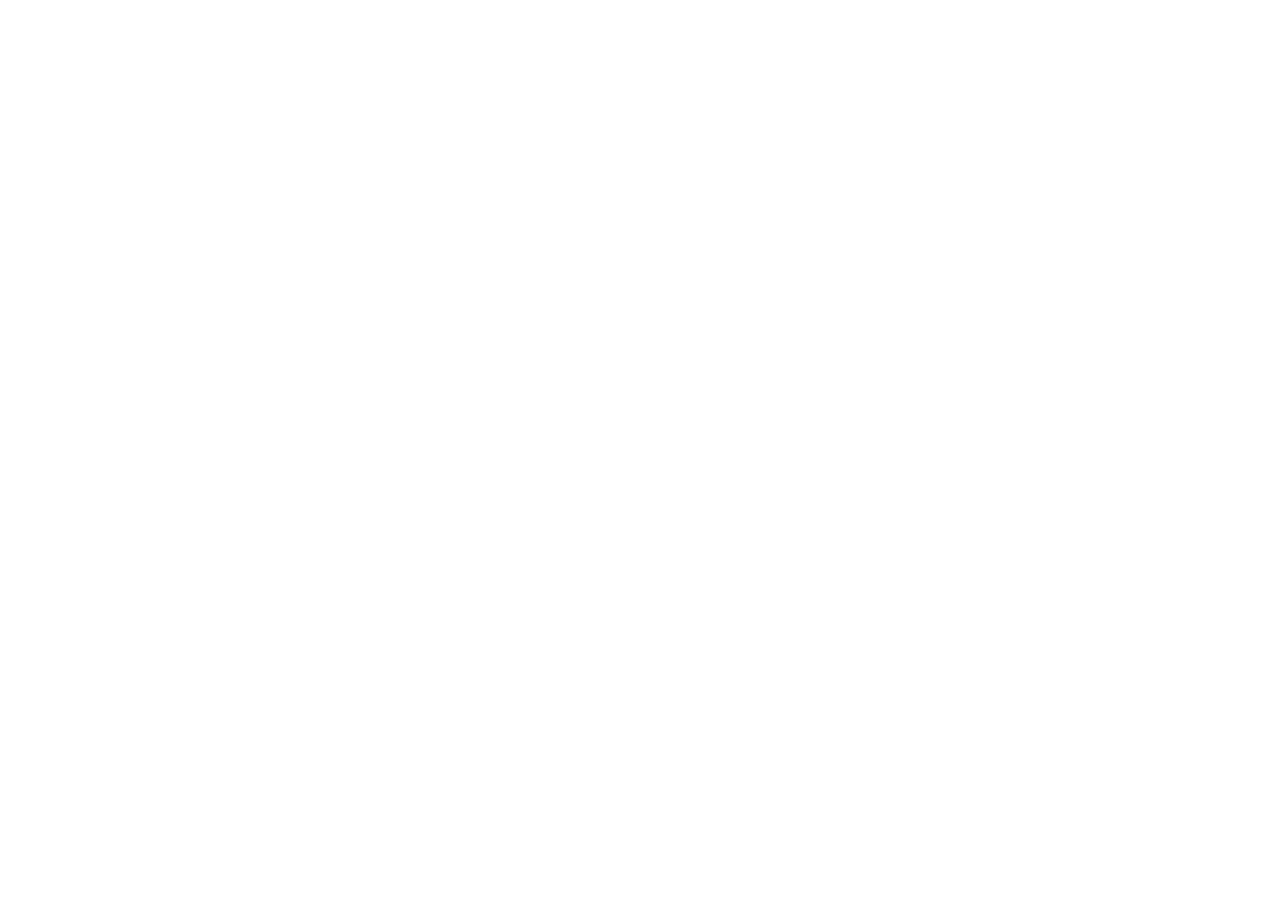
==== src/index.html @ 42639671 "첫번째 시작." ====
<!doctype html>
<html class="no-js" lang="ko">
<head>
<meta charset="utf-8">
<meta http-equiv="x-ua-compatible" content="ie=edge">
<title></title>
<meta name="description" content="">
<meta name="viewport" content="width=device-width, initial-scale=1, user-scalable=no, shrink-to-fit=no">
<link href="assets/css/common.css" rel="stylesheet">
<link href="https://unpkg.com/aos@2.3.1/dist/aos.css" rel="stylesheet">
</head>
<body>

<div class="wrapper">
    <!-- header -->
    <header class="clearfix">

    </header>

    <!-- section -->
    <section>

    </section>

    <!-- footer -->
    <footer>
        
    </footer>
</div>

<script src="https://code.jquery.com/jquery-1.11.3.min.js"></script>
<script src="https://unpkg.com/aos@2.3.1/dist/aos.js"></script>
<script src="assets/js/custom.js"></script>
</body>
</html>
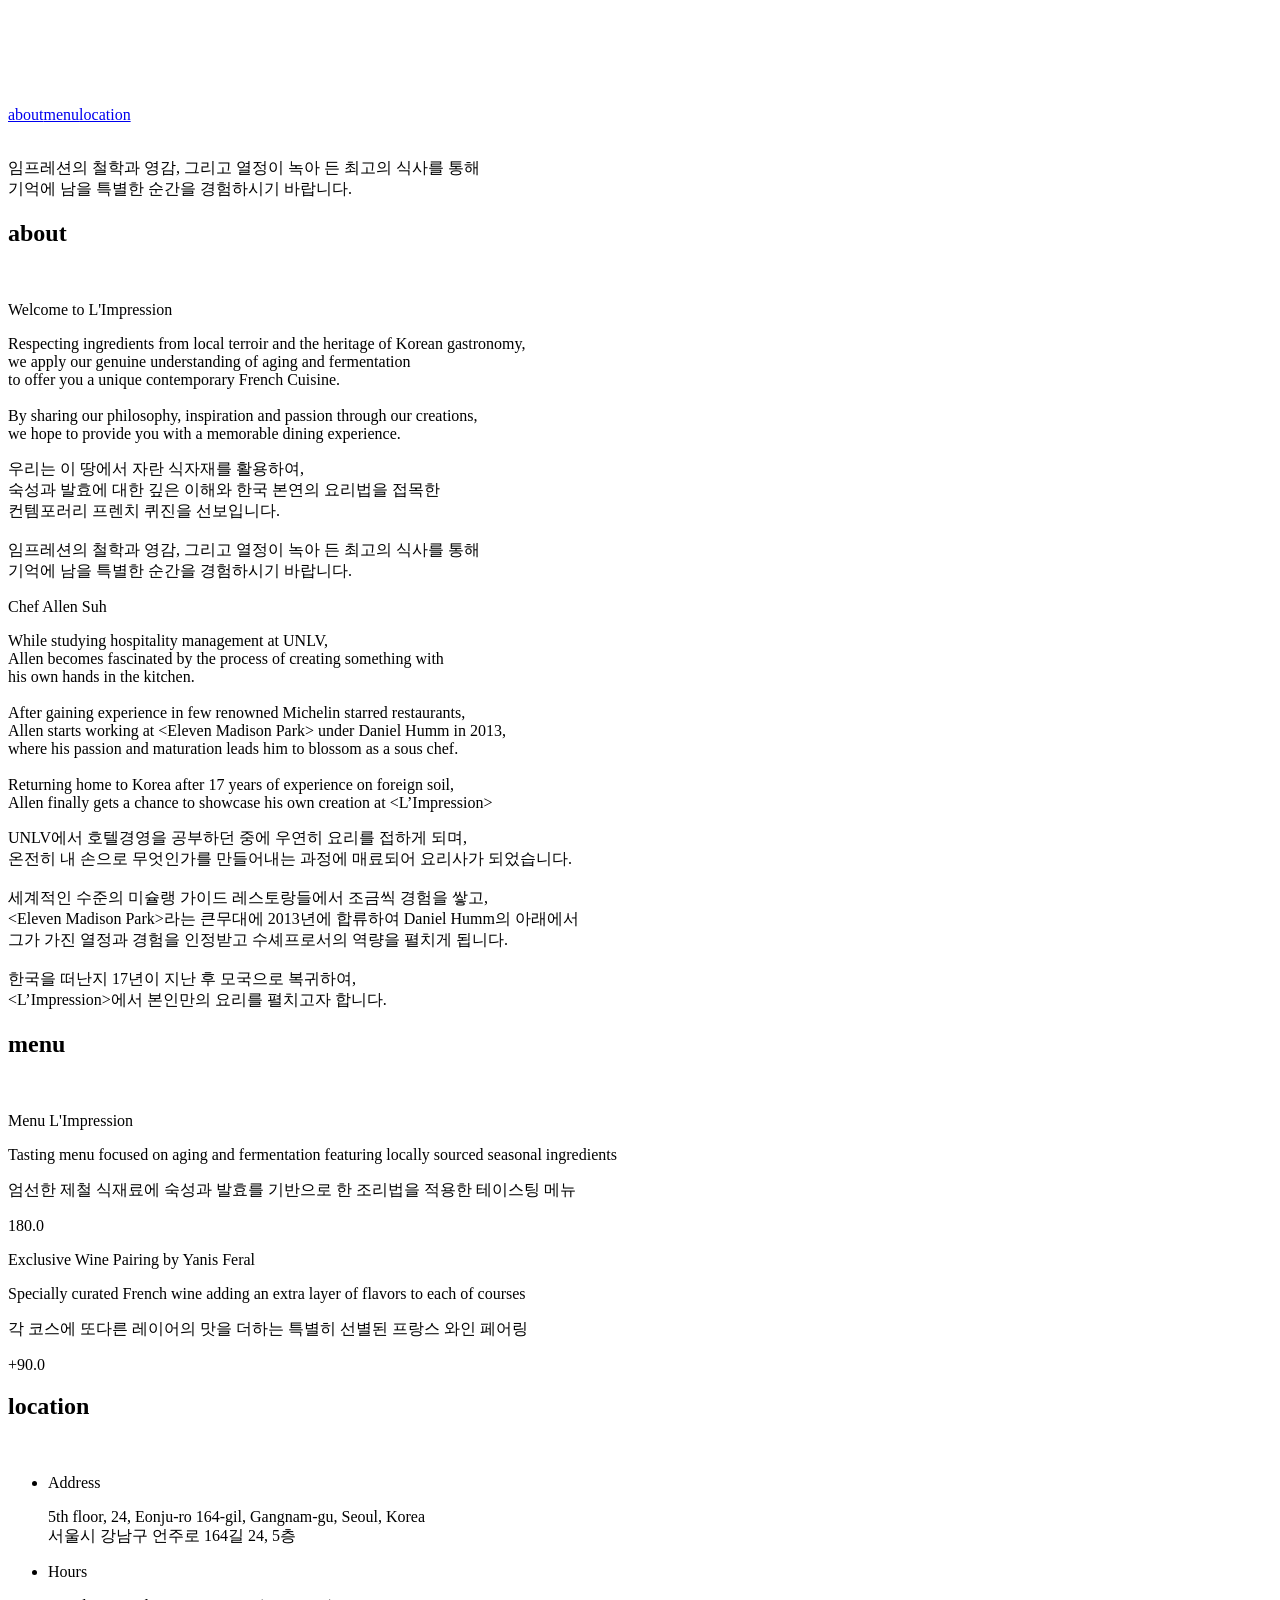
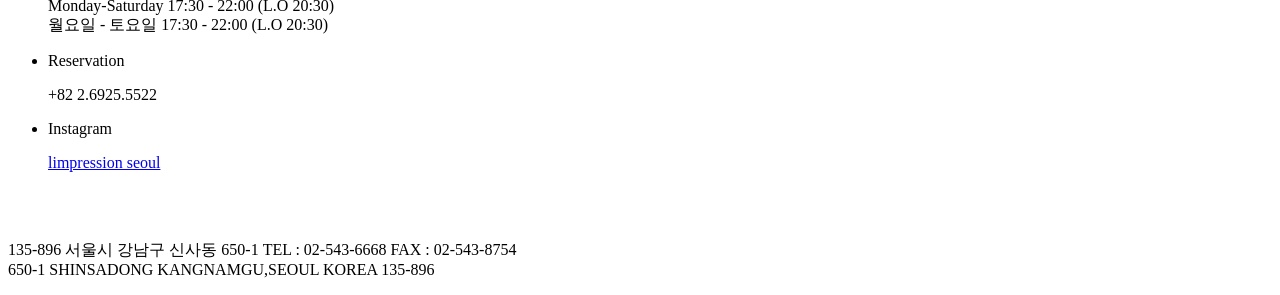
==== commit eb1ff230: "- 모바일 마무리 및 pc 마무리 (지도는 적용전)" ====
--- a/src/index.html
+++ b/src/index.html
@@ -10,26 +10,162 @@
 <link href="https://unpkg.com/aos@2.3.1/dist/aos.css" rel="stylesheet">
 </head>
 <body>
+    
+<div class="wrapper">
+    <a href="#" class="skyscrapper"><img src="assets/img/pc/icon_skyscrapper.png" alt="" /></a>
 
-<div class="wrapper">
     <!-- header -->
     <header class="clearfix">
-
+        <div class="nav clearfix">
+            <h1><img src="assets/img/pc/logo.png" alt="" /></h1>
+            <div class="gnb">
+                <a href="#" id="about">about</a><a href="#" id="menu">menu</a><a href="#" id="location">location</a>
+            </div>
+        </div>
     </header>
 
     <!-- section -->
     <section>
+        <div class="area1">
+            <div class="inner-img"><img src="assets/img/pc/img_1.png" alt="" /></div>
+            <p>
+                임프레션의 철학과 영감, 그리고 열정이 녹아 든 최고의 식사를 통해<br />기억에 남을 특별한 순간을 경험하시기 바랍니다.
+            </p>
+        </div>
+        <div class="area2">
+            <a name="about" />
+            <h2 class="sub-tit">about</h2>
+            <div class="inner-img"><img src="assets/img/pc/img_2.png" alt="" /></div>
+            <div class="area2-wrap">
+                <div class="inner"></div>
+                <p class="tt1 en">Welcome to L'Impression</p>
+                <p class="ct1 en">
+                    Respecting ingredients from local terroir and the heritage of Korean gastronomy,<br />
+                    we apply our genuine understanding of aging and fermentation<br />
+                    to offer you a unique contemporary French Cuisine.<br /><br />                    
+                    By sharing our philosophy, inspiration and passion through our creations,<br />
+                    we hope to provide you with a memorable dining experience.
+                </p>
+                <p class="ct2">
+                    우리는 이 땅에서 자란 식자재를 활용하여,<br />
+                    숙성과 발효에 대한 깊은 이해와 한국 본연의 요리법을 접목한<br />컨템포러리 프렌치 퀴진을 선보입니다.<br /><br />
+                    임프레션의 철학과 영감, 그리고 열정이 녹아 든 최고의 식사를 통해<br />기억에 남을 특별한 순간을 경험하시기 바랍니다.
+                </p>
 
+                <p class="tt1 en">Chef Allen Suh</p>
+                <p class="ct1 en">
+                    While studying hospitality management at UNLV,<br />
+                    Allen becomes fascinated by the process of creating something with<br />
+                    his own hands in the kitchen.<br /><br />
+                    After gaining experience in few renowned Michelin starred restaurants,<br />
+                    Allen starts working at &lt;Eleven Madison Park&gt; under Daniel Humm in 2013,<br />
+                    where his passion and maturation leads him to blossom as a sous chef.<br /><br />
+                    Returning home to Korea after 17 years of experience on foreign soil,<br />
+                    Allen finally gets a chance to showcase his own creation at &lt;L’Impression&gt;
+                </p>
+                <p class="ct3">
+                    UNLV에서 호텔경영을 공부하던 중에 우연히 요리를 접하게 되며,<br />
+                    온전히 내 손으로 무엇인가를 만들어내는 과정에 매료되어 요리사가 되었습니다.<br /><br />
+                    세계적인 수준의 미슐랭 가이드 레스토랑들에서 조금씩 경험을 쌓고, <br />
+                    &lt;Eleven Madison Park&gt;라는 큰무대에 2013년에 합류하여 Daniel Humm의 아래에서<br />
+                    그가 가진 열정과 경험을 인정받고 수셰프로서의 역량을 펼치게 됩니다.<br /><br />
+                    한국을 떠난지 17년이 지난 후 모국으로 복귀하여,<br />
+                    &lt;L’Impression&gt;에서 본인만의 요리를 펼치고자 합니다.
+                </p>
+            </div>
+        </div>
+        <div class="area3">
+            <a name="menu" />
+            <h2 class="sub-tit">menu</h2>
+            <div class="inner-img"><img src="assets/img/pc/img_3.png" alt="" /></div>
+            <div class="area3-wrap">
+                <div class="inner"></div>
+                <p class="tt1 en">Menu L'Impression</p>
+                <p class="ct1 en">
+                    Tasting menu focused on aging and fermentation featuring locally sourced seasonal ingredients
+                </p>
+                <p class="ct2">
+                    엄선한 제철 식재료에 숙성과 발효를 기반으로 한 조리법을 적용한 테이스팅 메뉴
+                </p>
+                <p class="ct4">180.0</p>
+
+                <p class="tt1 en">Exclusive Wine Pairing by Yanis Feral</p>
+                <p class="ct1 en">
+                    Specially curated French wine adding an extra layer of flavors to each of courses
+                </p>
+                <p class="ct3">
+                    각 코스에 또다른 레이어의 맛을 더하는 특별히 선별된 프랑스 와인 페어링
+                </p>
+                <p class="ct4">+90.0</p>
+            </div>
+        </div>
+        <div class="area4">
+            <a name="location" />
+            <h2 class="sub-tit">location</h2>
+            <div class="inner-img"><img src="assets/img/pc/img_4.png" alt="" /></div>
+
+            <div class="area4-wrap">
+                <ul class="clearfix">
+                    <li>
+                        <div class="address">
+                            <span class="spot-1">Address</span>
+                            <p>5th floor, 24, Eonju-ro 164-gil, Gangnam-gu, Seoul, Korea<br />
+                                <span>서울시 강남구 언주로 164길 24, 5층</span></p>
+                        </div>
+                    </li>
+                    <li>
+                        <div class="hours">
+                            <span class="spot-1">Hours</span>
+                            <p>Monday-Saturday 17:30 - 22:00 (L.O 20:30)<br />
+                                월요일 - 토요일 17:30 - 22:00 (L.O 20:30)</p>
+                        </div>
+                    </li>
+                    <li>
+                        <div class="reserve f">
+                            <span class="spot-1">Reservation</span>
+                            <p>+82 2.6925.5522</p>
+                        </div>
+                    </li>
+                    <li>
+                        <div class="reserve s">
+                            <span class="spot-1">Instagram</span>
+                            <p><a href="#">limpression seoul</a></p>
+                        </div>
+                    </li>
+                </ul>
+            </div>
+        </div>
+
+        <div class="map-area">
+            <div id="corelle-location"><img src="assets/img/mobile/map_sample.png" alt="" width="100%" /></div>
+        </div>
     </section>
 
     <!-- footer -->
     <footer>
-        
+        <div class="copy clearfix">
+            <span class="copy"><img src="assets/img/pc/copy_logo.png" alt="" /></span>
+            <p class="add">135-896 서울시 강남구 신사동 650-1 TEL : 02-543-6668 FAX : 02-543-8754<br />
+            650-1 SHINSADONG KANGNAMGU,SEOUL KOREA 135-896</p>
+        </footer>
     </footer>
 </div>
 
+<!--<script type="text/javascript" src="https://openapi.map.naver.com/openapi/v3/maps.js?clientId=1hLrIsOUHkXF_ACFBIIy&submodules=geocoder"></script>-->
 <script src="https://code.jquery.com/jquery-1.11.3.min.js"></script>
 <script src="https://unpkg.com/aos@2.3.1/dist/aos.js"></script>
 <script src="assets/js/custom.js"></script>
+<script>
+// var mapOptions = {
+//     center: new naver.maps.LatLng(37.5077098, 127.0620395),
+//     zoom: 10
+// };
+// var map = new naver.maps.Map('corelle-location', mapOptions);
+// var marker = new naver.maps.Marker({
+//     position: new naver.maps.LatLng(37.5077098, 127.0620395),
+//     map: map
+// });
+// var latlng = map.getCenter();
+</script>
 </body>
 </html>
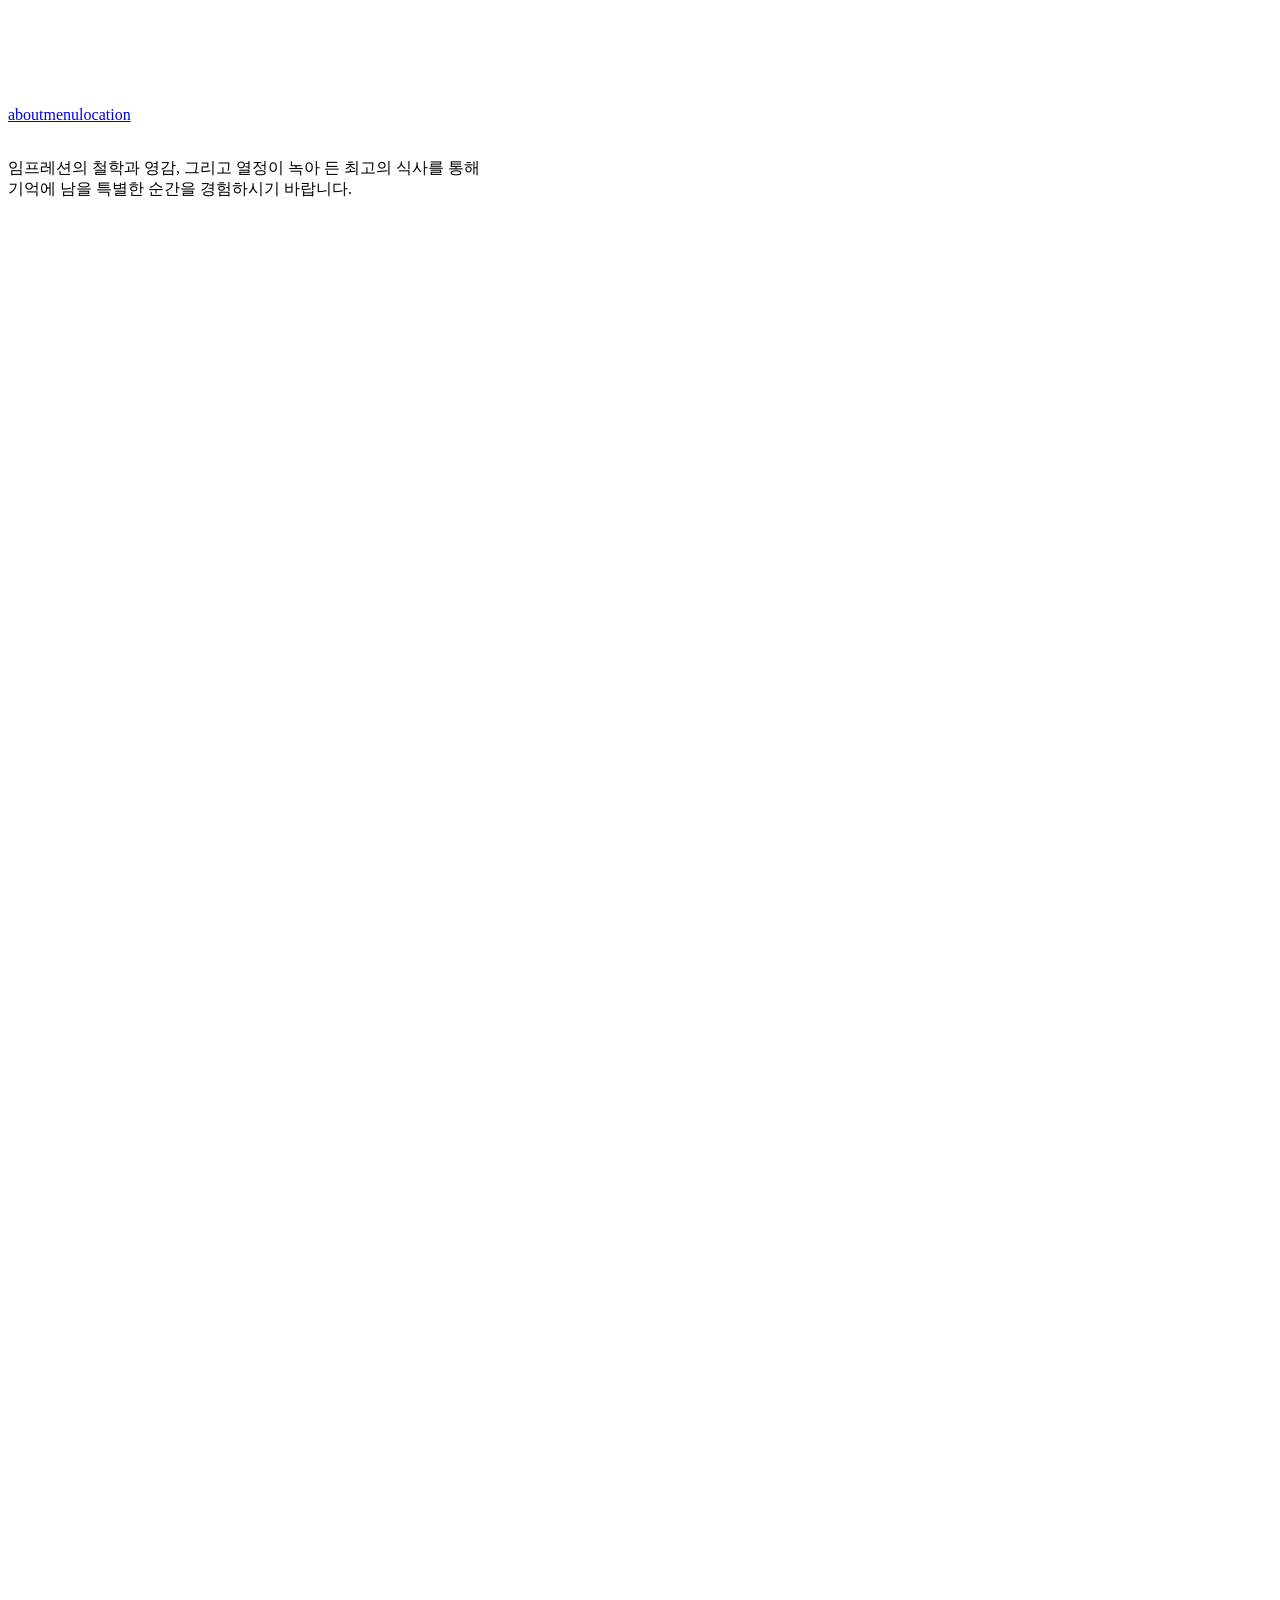
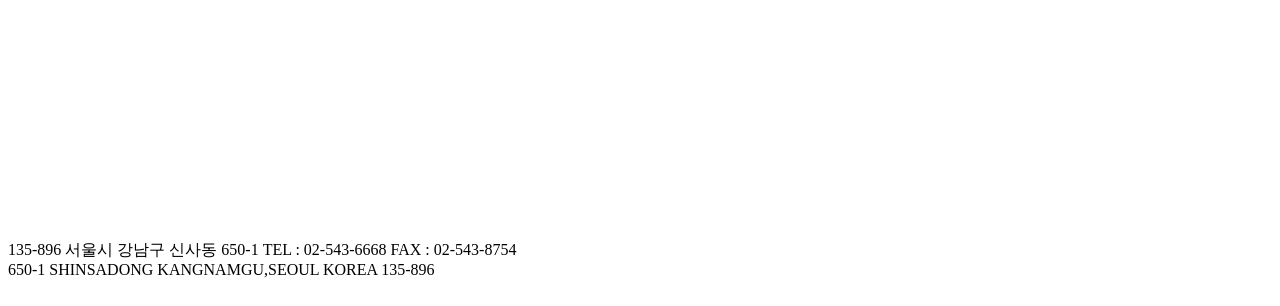
==== commit 2e5a9d72: "인터렉션 적용" ====
--- a/src/index.html
+++ b/src/index.html
@@ -32,11 +32,11 @@
                 임프레션의 철학과 영감, 그리고 열정이 녹아 든 최고의 식사를 통해<br />기억에 남을 특별한 순간을 경험하시기 바랍니다.
             </p>
         </div>
-        <div class="area2">
+        <div class="area2" data-aos="fade-right" data-aos-easing="ease-in-out" data-aos-duration="800">
             <a name="about" />
             <h2 class="sub-tit">about</h2>
             <div class="inner-img"><img src="assets/img/pc/img_2.png" alt="" /></div>
-            <div class="area2-wrap">
+            <div class="area2-wrap" data-aos="fade-right" data-aos-easing="ease-in-out" data-aos-duration="1000">
                 <div class="inner"></div>
                 <p class="tt1 en">Welcome to L'Impression</p>
                 <p class="ct1 en">
@@ -74,11 +74,11 @@
                 </p>
             </div>
         </div>
-        <div class="area3">
+        <div class="area3" data-aos="fade-up" data-aos-easing="ease-in-out" data-aos-duration="800">
             <a name="menu" />
             <h2 class="sub-tit">menu</h2>
             <div class="inner-img"><img src="assets/img/pc/img_3.png" alt="" /></div>
-            <div class="area3-wrap">
+            <div class="area3-wrap" data-aos="fade-up" data-aos-easing="ease-in-out" data-aos-duration="1000">
                 <div class="inner"></div>
                 <p class="tt1 en">Menu L'Impression</p>
                 <p class="ct1 en">
@@ -99,12 +99,12 @@
                 <p class="ct4">+90.0</p>
             </div>
         </div>
-        <div class="area4">
+        <div class="area4" data-aos="fade-left" data-aos-easing="ease-in-out" data-aos-duration="800">
             <a name="location" />
             <h2 class="sub-tit">location</h2>
             <div class="inner-img"><img src="assets/img/pc/img_4.png" alt="" /></div>
 
-            <div class="area4-wrap">
+            <div class="area4-wrap" data-aos="fade-up" data-aos-easing="ease-in-out" data-aos-duration="800">
                 <ul class="clearfix">
                     <li>
                         <div class="address">
@@ -136,7 +136,7 @@
             </div>
         </div>
 
-        <div class="map-area">
+        <div class="map-area" data-aos="fade-up" data-aos-easing="ease-in-out" data-aos-duration="800">
             <div id="corelle-location"><img src="assets/img/mobile/map_sample.png" alt="" width="100%" /></div>
         </div>
     </section>
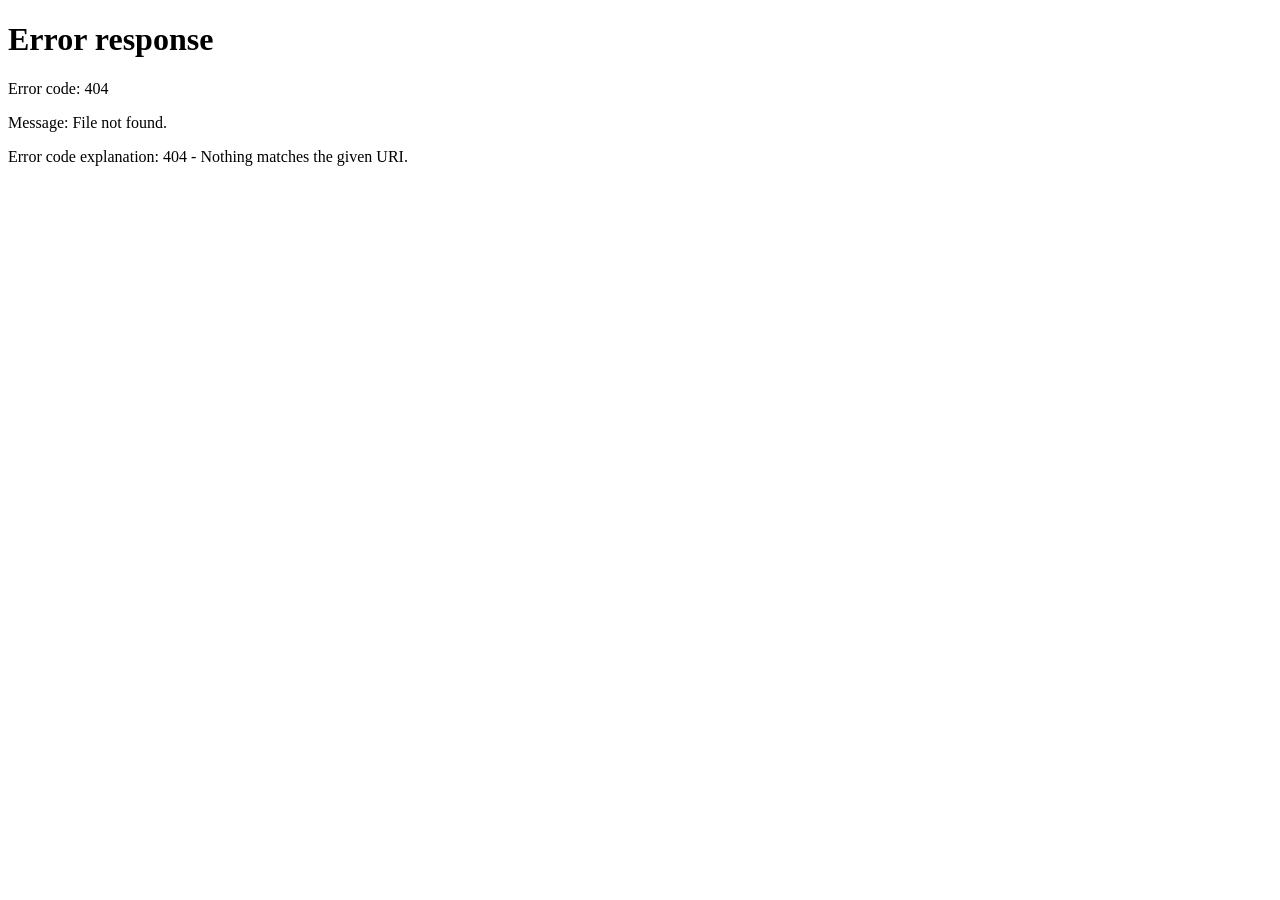
==== commit 32d8a02e: "test" ====
--- a/src/index.html
+++ b/src/index.html
@@ -8,6 +8,14 @@
 <meta name="viewport" content="width=device-width, initial-scale=1, user-scalable=no, shrink-to-fit=no">
 <link href="assets/css/common.css" rel="stylesheet">
 <link href="https://unpkg.com/aos@2.3.1/dist/aos.css" rel="stylesheet">
+<script>
+const filter = 'win16|win32|win64|mac|macintel';
+if( navigator.platform ) {
+    if ( filter.indexOf(navigator.platform.toLowerCase()) < 0) {
+        location.href = '/limpress/m/';
+    }
+}
+</script>
 </head>
 <body>
     
